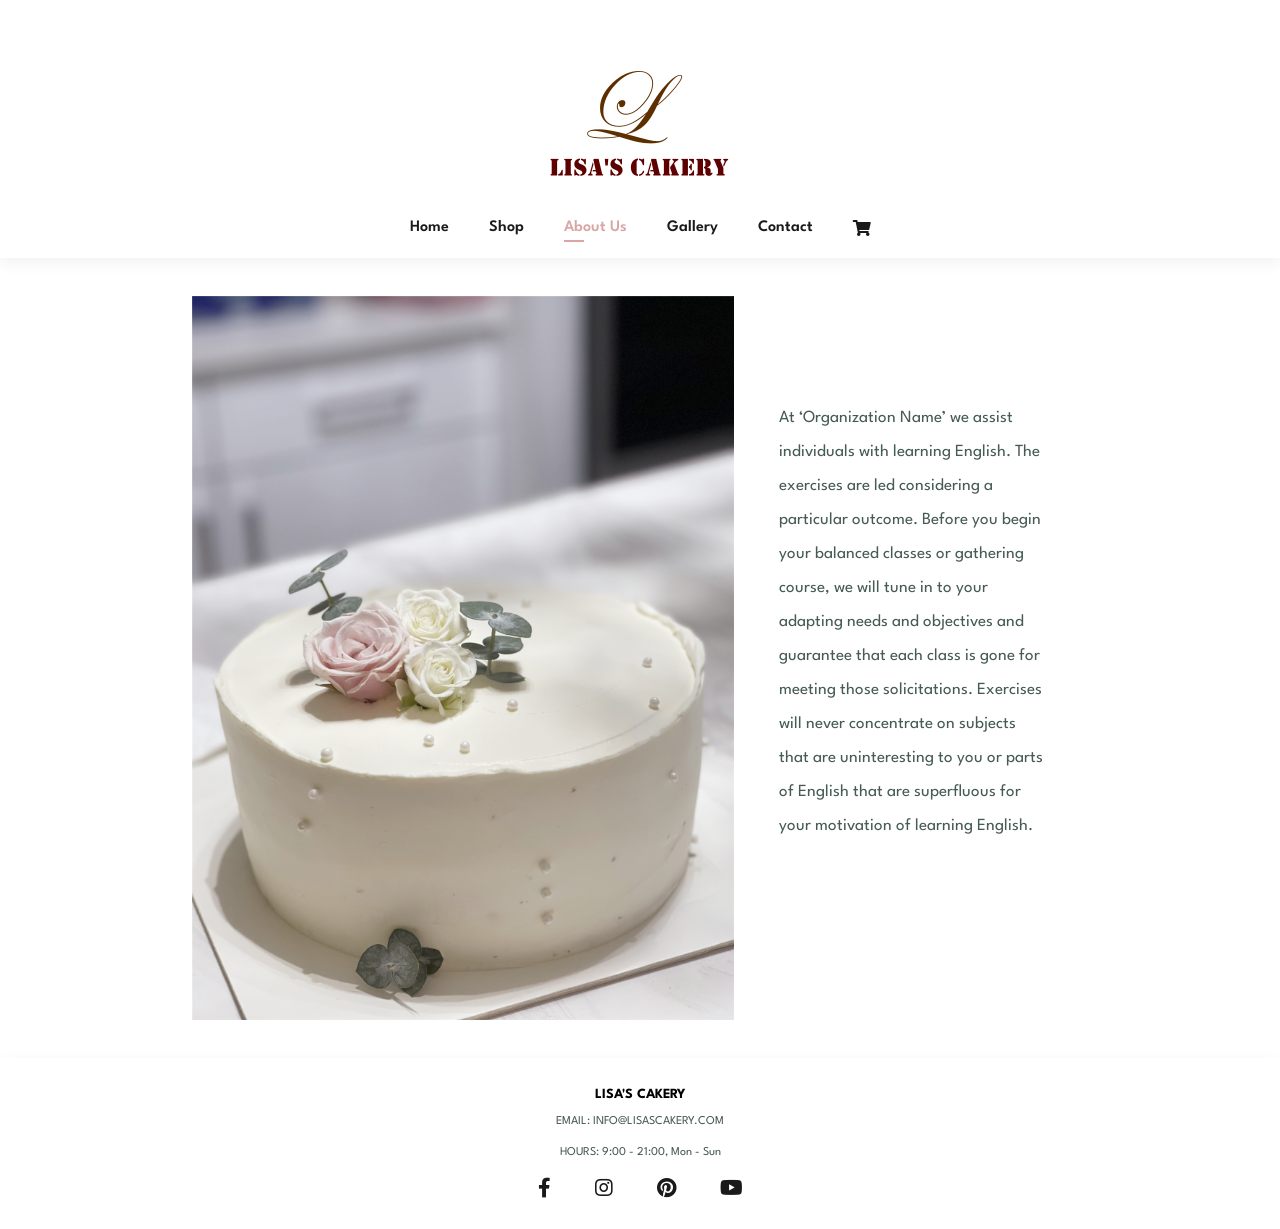
==== About.html @ e25eae3c "Add files via upload" ====
<!DOCTYPE html>
<html lang="en">

<head>
    <meta charset="UTF-8">
    <meta http-equiv="X-UA-Compatible" content="IE=edge">
    <meta name="viewport" content="width=device-width, initial-scale=1.0">
    <title>Lisa's Cakery</title>
    <link rel="stylesheet" href="https://use.fontawesome.com/releases/v5.15.4/css/all.css" />
    <link rel="stylesheet" href="css.css">

</head>

<body>

    <section id="header">
        <a href="index.html"><img src="img/logo.png" class="logo" alt=""></a>

        <div>
            <ul id="navbar">
                <li><a href="index.html">Home</a></li>
                <li><a href="Shop.html">Shop</a></li>
                <li><a class="active" href="About.html">About Us</a></li>
                <li><a href="Gallery.html">Gallery</a></li>
                <li><a href="Contact.html">Contact</a></li>
                <li><a href="Cart.html"><i class="fa fa-shopping-cart"></i></a></li>
            </ul>

        </div>
    </section>

    <section id="hero1">
        <div class="Aboutus_img">
            <img src="img/4.png" alt=""></a>
        
        
        <p>At ‘Organization Name’ we assist individuals with learning English. The exercises are led considering a particular outcome. Before you begin your balanced classes or gathering course, we will tune in to your adapting needs and objectives and guarantee that each class is gone for meeting those solicitations. Exercises will never concentrate on subjects that are uninteresting to you or parts of English that are superfluous for your motivation of learning English.</p>
        </div>
    </section>



    <footer id="footeradj">
        <h6>LISA'S CAKERY</h6>
        <p>EMAIL: INFO@LISASCAKERY.COM</p>
        <p>HOURS: 9:00 - 21:00, Mon - Sun</p>  

        <li><a href="https://www.facebook.com/"><i class="fab fa-facebook-f"></i></a></li>
        <li><a href="https://www.instagram.com/"><i class="fab fa-instagram"></i></a></li>
        <li><a href="https://www.pinterest.com/"><i class="fab fa-pinterest"></i></a></li>
        <li><a href="https://www.youtube.com/"><i class="fab fab fa-youtube"></i></a></li>

        
    </footer>

    <script src="js.js"></script>
</body>


</html>
---- css.css ----
@import url('http://fonts.googleapis.com/css2?family=Spartan:wght@100;200;300;400;500;600;700;800;900&display=swap');
* {
    margin: 0;
    padding: 0;
    box-sizing: border-box;
    font-family: 'Spartan', sams-serif;
}

h1 {
    font-size: 50px;
    line-height: 64px;
    color: #222;
}

h2 {
    font-size: 46px;
    line-height: 54px;
    color: #222;
}

h4 {
    font-size: 15px;
    color: #222;
}

h6 {
    font-weight: 700;
    font-size: 14px;
}

p {
    font-size: 12px;
    color: #465b52;
    margin: 15px 0 20px 0;
}

.section-p1 {
    padding: 40px 80px;
}

.section-m1 {
    margin: 40px 0;
}

body {
    width: 100%;
    
}

/* header start */
#header {
    display: center;
    align-items: center;
    justify-content: space-between;
    padding: 20px 80px;
    background-color: #ffffff;
    box-shadow: 0 5px 15px rgba(0, 0, 0, 0.06);
}

.logo {
    display: block;
    margin-left: auto;
    margin-right: auto;
    width:300px;
    height:200px;
}

#navbar {
    display: flex;
    align-self: center;
    justify-content: center;
}

#navbar li {
    list-style: none;
    padding: 0 20px;
    position: relative;
}

#navbar li a {
    text-decoration: none;
    font-size: 16px;
    font-weight: 600;
    color: #1a1a1a;
    transition: 0.3s ease;
}

#navbar li a:hover,
#navbar li a.active {
    color: #c57676a6;
}

#navbar li a.active::after,
#navbar li a:hover::after {
    content: "";
    width: 20%;
    height: 2px;
    background-color: #c57676a6;
    position: absolute;
    bottom: -4px;
    left: 20px;
}


/* image slider start */
#hero {
    margin: -170px;
    padding: 0;
    height: 100vh;
    display: flex;
    align-items: center;
    justify-content: center; 
}

.slider {
    width: 800px;
    height: 500px;
    border-radius: 10px;
    overflow: hidden;
}


.slides {
    width: 500%;
    height: 500px;
    display: flex;

}

.slides input {
    display: none;
}


.slide {
    width: 20%;
    transition: 2s;
}

.slide img {
    width: 800px;
    height: 500px;
}

.navigation-manual {
    position: absolute;
    width: 800px;
    margin-top: -40px;
    display: flex;
    justify-content: center;
}

.manual-btn {
    border: 2px solid #fefefe;
    padding: 5px;
    border-radius: 10px;
    cursor: pointer;
    transition: 1s;
}

.manual-btn:not(:last-child) {
    margin-right: 40px;
}

.manual-btn:hover {
    background: #40d3dc;
}

#radio1:checked ~ .first {
    margin-left: 0;
}

#radio2:checked ~ .first {
    margin-left: -20%;
}

#radio3:checked ~ .first {
    margin-left: -40%;
}

#radio4:checked ~ .first {
    margin-left: -60%;
}

.navigation-auto {
    position: absolute;
    width: 800px;
    margin-top: 460px;
    display: none;
    justify-content: center;
}

.navigation-auto div {
    border: 2px solid #fefefe;
    padding: 5px;
    border-radius: 10px;
    transition: 1s;

}

.navigation-auto div:not(:last-child) {
    margin-right: 30px;
    justify-content: center;
}

#radio1:checked ~ .navigation-auto .auto-btn1 {
    background-color: 2px solid #fefefe;
}

#radio2:checked ~ .navigation-auto .auto-btn2 {
    background-color: 2px solid #fefefe;
}

#radio3:checked ~ .navigation-auto .auto-btn3 {
    background-color: 2px solid #fefefe;
}

#radio4:checked ~ .navigation-auto .auto-btn4 {
    background-color: 2px solid #fefefe;
}

/* caption */

#sec_cap {
    display: flex;
    align-items: center;
    justify-content: center;
    margin-bottom: 6%;
}

.caption {
    display: grid;
    justify-content: center;
    text-align: center;
}

.caption p {
    font-size: 29px;
    font-weight: 500;
    font-family: papyrus;
    color: #000000;    
    text-align: right;

}

.caption p1 {
    margin-top: 6%;
    font-size: 21px;
    font-weight: 500;
    font-family: papyrus;
    color: #000000;
}

#hero1 {
    display: flex;
}

#hero1 p {
    font-size: 17px;
    padding: 10% 5%;
    display: flex;
    justify-content: center;
    line-height: 2em;
}

.Aboutus_img {
    width: 100%;
    padding: 3% 15%;
    height: 800px;
    display: flex;
}

#order_form {
    justify-content: center;
    display: flex;
    align-items: center;
}



#hero2 {
    justify-content: center;
    display: flex;
    align-items: center;
}


.Gallery_1 {
    padding: 3% 2%;
    height: 500px;
    display: flex;
}

.Gallery_2 {
    padding: 3% 2%;
    height: 500px;
    display: flex;
}

.Gallery_3 {
    padding: 3% 2%;
    height: 500px;
    display: flex;
}

#hero2_2 {
    justify-content: center;
    display: flex;
    align-items: center;
    margin-top: -3%;
}

.Gallery_4 {
    padding: 3% 2%;
    height: 500px;
    display: flex;
}

.Gallery_5 {
    padding: 3% 2%;
    height: 500px;
    display: flex;
}

.Gallery_6 {
    padding: 3% 2%;
    height: 500px;
    display: flex;
}

#hero2_3 {
    justify-content: center;
    display: flex;
    align-items: center;
    margin-top: -3%;
}

.Gallery_7 {
    padding: 3% 2%;
    height: 500px;
    display: flex;
}

.Gallery_8 {
    padding: 3% 2%;
    height: 500px;
    display: flex;
}

.Gallery_9 {
    padding: 3% 2%;
    height: 500px;
    display: flex;
}

#hero2_4 {
    justify-content: center;
    display: flex;
    align-items: center;
    margin-top: -3%;
}

.Gallery_10 {
    padding: 3% 2%;
    height: 500px;
    display: flex;
}

.Gallery_11 {
    padding: 3% 2%;
    height: 500px;
    display: flex;
}

.Gallery_12 {
    padding: 3% 2%;
    height: 500px;
    display: flex;
}


/* footer start */
#footeradj {
    display: center;
    align-items: center;
    text-align: center;
    justify-content: space-between; 
    padding: 30px 80px;
    /* background-color: #ffffff; */
    box-shadow: 0 5px 15px rgba(0, 0, 0, 0.06);
}

#footeradj li {
    display: inline;
    list-style: none;
    padding: 0 20px;
    position: relative;
    text-align: center;
}

#footeradj li a {
    text-decoration: none;
    text-align: center; 
    font-size: 20px;
    font-weight: 600;
    color: #1a1a1a;
    transition: 0.3s ease;
}


/* Contact page */

#hero3 {
height: 100vh;
width: 100%;
background-color: aliceblue;
display: flex;
align-items: center;
justify-content: center;
flex-direction: column;
background: url("img/16.jpg");
background-size: cover;
background-repeat: no-repeat;
margin-top: 3%;
margin-bottom: 3%;
}

.container {
width: 90%;
max-width: 400px;
margin: 0 auto;
padding: 20px;
box-shadow: 0px 0px 20px #00000010;
background-color: rgba(255, 255, 255, 0.425);
border-radius: 8px;
margin-bottom: 20px;
}

.form-group {
width: 100%;
margin-top: 20px;
font-size: 20px;
}

.form-group input,
.form-group textarea {
width: 100%;
padding: 5px;
font-size: 18px;
border: 1px solid rgba(128, 128, 128, 0.199);
margin-top: 5px;
}

textarea {
resize: vertical;
}

button[type="submit"] {
width: 100%;
border: none;
outline: none;
padding: 20px;
font-size: 24px;
border-radius: 8px;
font-family: "Montserrat";
color: rgb(27, 166, 247);
text-align: center;
cursor: pointer;
margin-top: 10px;
transition: 0.3s ease background-color;
}

button[type="submit"]:hover {
background-color: rgb(214, 226, 236);
}

#status {
width: 90%;
max-width: 500px;
text-align: center;
padding: 10px;
margin: 0 auto;
border-radius: 8px;
}

#status.success {
background-color: rgb(211, 250, 153);
animation: status 4s ease forwards;
}

#status.error {
background-color: rgb(250, 129, 92);
color: white;
animation: status 4s ease forwards;
}

@keyframes status {
0% {
    opacity: 1;
    pointer-events: all;
}
90% {
    opacity: 1;
    pointer-events: all;
}
100% {
    opacity: 0;
    pointer-events: none;
}
}
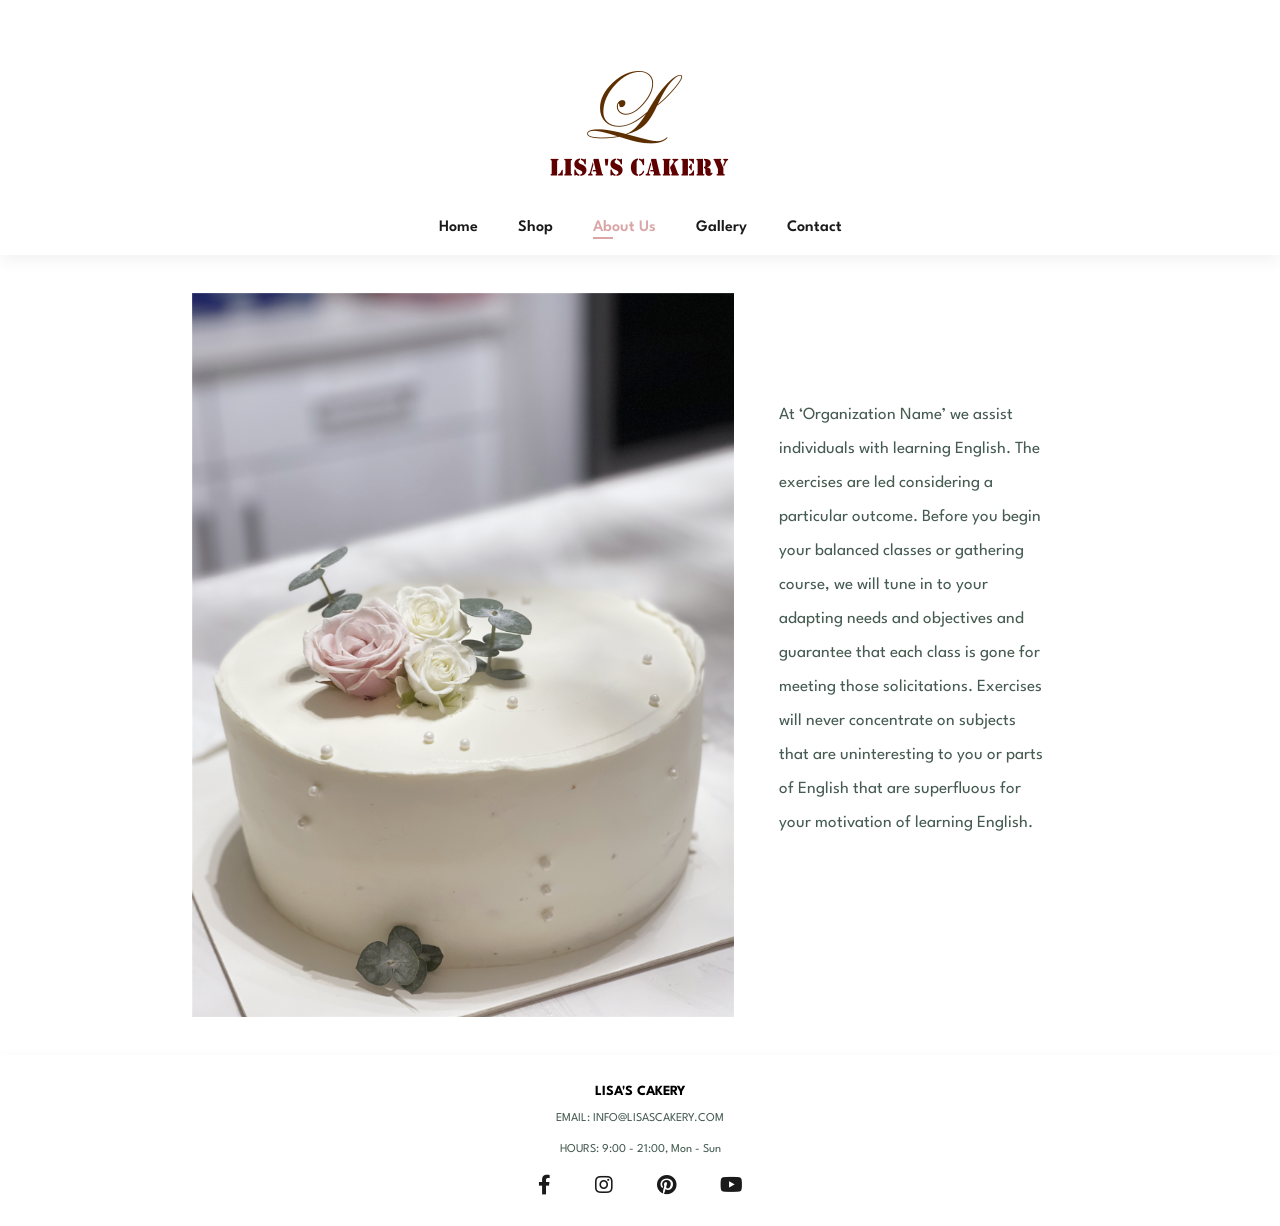
==== commit 3375d81b: "Add files via upload" ====
--- a/About.html
+++ b/About.html
@@ -23,7 +23,7 @@
                 <li><a class="active" href="About.html">About Us</a></li>
                 <li><a href="Gallery.html">Gallery</a></li>
                 <li><a href="Contact.html">Contact</a></li>
-                <li><a href="Cart.html"><i class="fa fa-shopping-cart"></i></a></li>
+                <!-- <li><a href="Cart.html"><i class="fa fa-shopping-cart"></i></a></li> -->
             </ul>
 
         </div>
